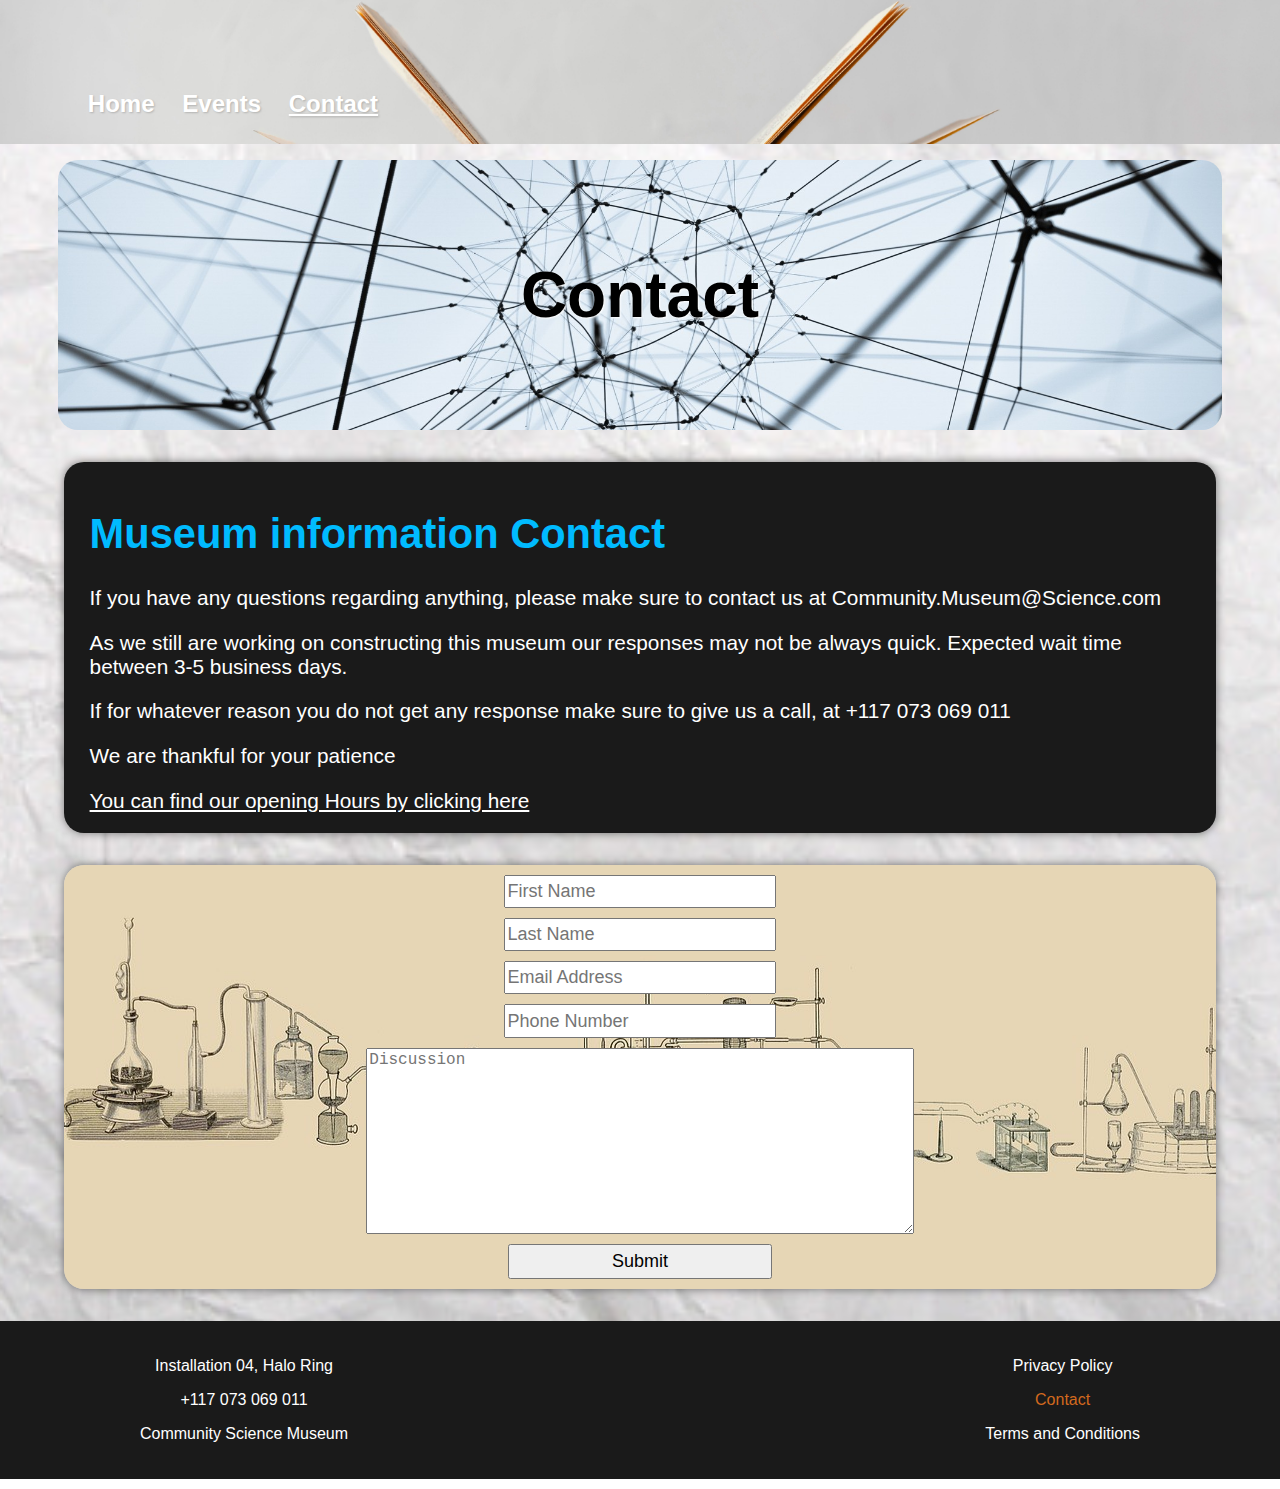
==== Contact.html @ 84af9bfe "Pulled out HTML" ====
<!DOCTYPE html>
<html lang="en">
<head>
    <meta charset="UTF-8">
    <meta name="viewport" content="width=device-width, initial-scale=1.0">
    <title>ContactInfo</title>
    <link rel="stylesheet" href="CSS/Contact.css">
</head>
<body>
    <header>
        <div class="header-container">
            <div class="header-links">
                <a href="index.html" class="header-link">Home</a>
                <a href="Events.html" class="header-link">Events</a>
                <a href="Contact.html" class="header-link" id="headSelected">Contact</a>
            </div>
        </div>
    </header>
        <div class="contactImageSingle">
            <img id="contactImage" src="/Images/images/william-bout-264826.jpg" alt="Webbed Center">
            <div class="contactImageText">Contact</div>
        </div>
        
    <div class="firstInfoContainer">
            <h1>Museum information Contact</h1>
            <p>If you have any questions regarding anything, please make sure to contact us at Community.Museum@Science.com</p>
            <p>As we still are working on constructing this museum our responses may not be always quick. Expected wait time between 3-5 business days.</p>
            <p>If for whatever reason you do not get any response make sure to give us a call, at +117 073 069 011</p>
            <p>We are thankful for your patience</p>
            <a href="/index.html#Hours" id="hourLinkTag">You can find our opening Hours by clicking here</a>
    </div>
    <div class="inputLabelSquare">
            <input placeholder="First Name" type="text" name="firstName" id="firstName">
            <input placeholder="Last Name" type="text" name="lastName" id="lastName">
            <input placeholder="Email Address" type="text" name="emailAddress" id="emailAddress">
            <input placeholder="Phone Number" type="text" name="phoneNumber" id="phoneNumber">
            <textarea placeholder="Discussion" name="ExtraText" id="Extra" cols="30" rows="10"></textarea>
            <input type="submit">
    </div>



    <footer>
        <div class="footerBox">
            <div class="footerTextContainer">
                <p>Installation 04, Halo Ring</p>
                <p>+117 073 069 011</p>
                <p>Community Science Museum</p>
            </div>
            <div class="footerTextContainer">
                <a href="/HTML/privacyPolicy.html"><p>Privacy Policy</p></a>
                <a href="/HTML/Contact.html"><p id="Selected">Contact</p></a>
                <a href="/HTML/termsAndConditions.html"><p>Terms and Conditions</p></a>
            </div>
        </div>
        </footer>
</body>
</html>
---- CSS/Contact.css ----
@import url(/CSS/Header+Footer.css);

#headSelected {
    text-decoration: underline;
}

.contactImageSingle {
    text-align: center;
    margin-top: 20px;
    display: flex;
    justify-content: center;
    align-items: center;
    margin: 1rem;
    position: relative;
}

#contactImage {
    height: 15%;
    max-height: 270px;
    width: 91vw;  
    max-width: 1190px; 
    min-width: 280px;  
    object-fit: cover; 
    border-radius: 20px; 
    margin: 0 auto;
}

.contactImageText {
    position: absolute;
    top: 50%;
    left: 50%;
    transform: translate(-50%, -50%);
    font-size: 4em;
    font-weight: bold;
    text-shadow: 1px 1px 2px rgb(255, 255, 255);
    text-align: center;
    color: rgb(0, 0, 0);
}

.firstInfoContainer {
    min-height: 26vh;
    width: 90vw;
    max-width: 1190px;
    background-color: #1A1A1A;
    margin: 2rem auto;
    position: relative;
    padding: 20px 2%;
    text-align: left;
    font-size: 1.3em;
    box-sizing: border-box;
    box-shadow: 0 0 10px rgba(0, 0, 0, 0.5); 
    border-radius: 20px;
    overflow-wrap: break-word;
}

h1 {
    color: rgb(0, 187, 255);
}

#hourLinkTag {
    text-decoration: underline;
}

.inputLabelSquare {
    min-height: 26vh;
    width: 90vw;
    max-width: 1190px;
    background-color: #1A1A1A;
    background: url(/Images/images/lab-512503_1920.jpg) center no-repeat;
    margin: 2rem auto;
    display: flex;
    flex-direction: column;
    align-items: center;
    box-shadow: 0 0 10px rgba(0, 0, 0, 0.5); 
    border-radius: 20px;
}

.inputLabelSquare input {
    width: 150px;
    min-width: 23%;
    height: 1.7rem;
    margin-top: 10px;
    font-size: large;
}

.inputLabelSquare textarea {
    width: 175px;
    min-width: 47%;
    margin-top: 10px;
    font-size: large;
}

.inputLabelSquare input[type="submit"] {
    height: 35px;
    margin-bottom: 10px;
}

#Selected {
    color: chocolate;
}
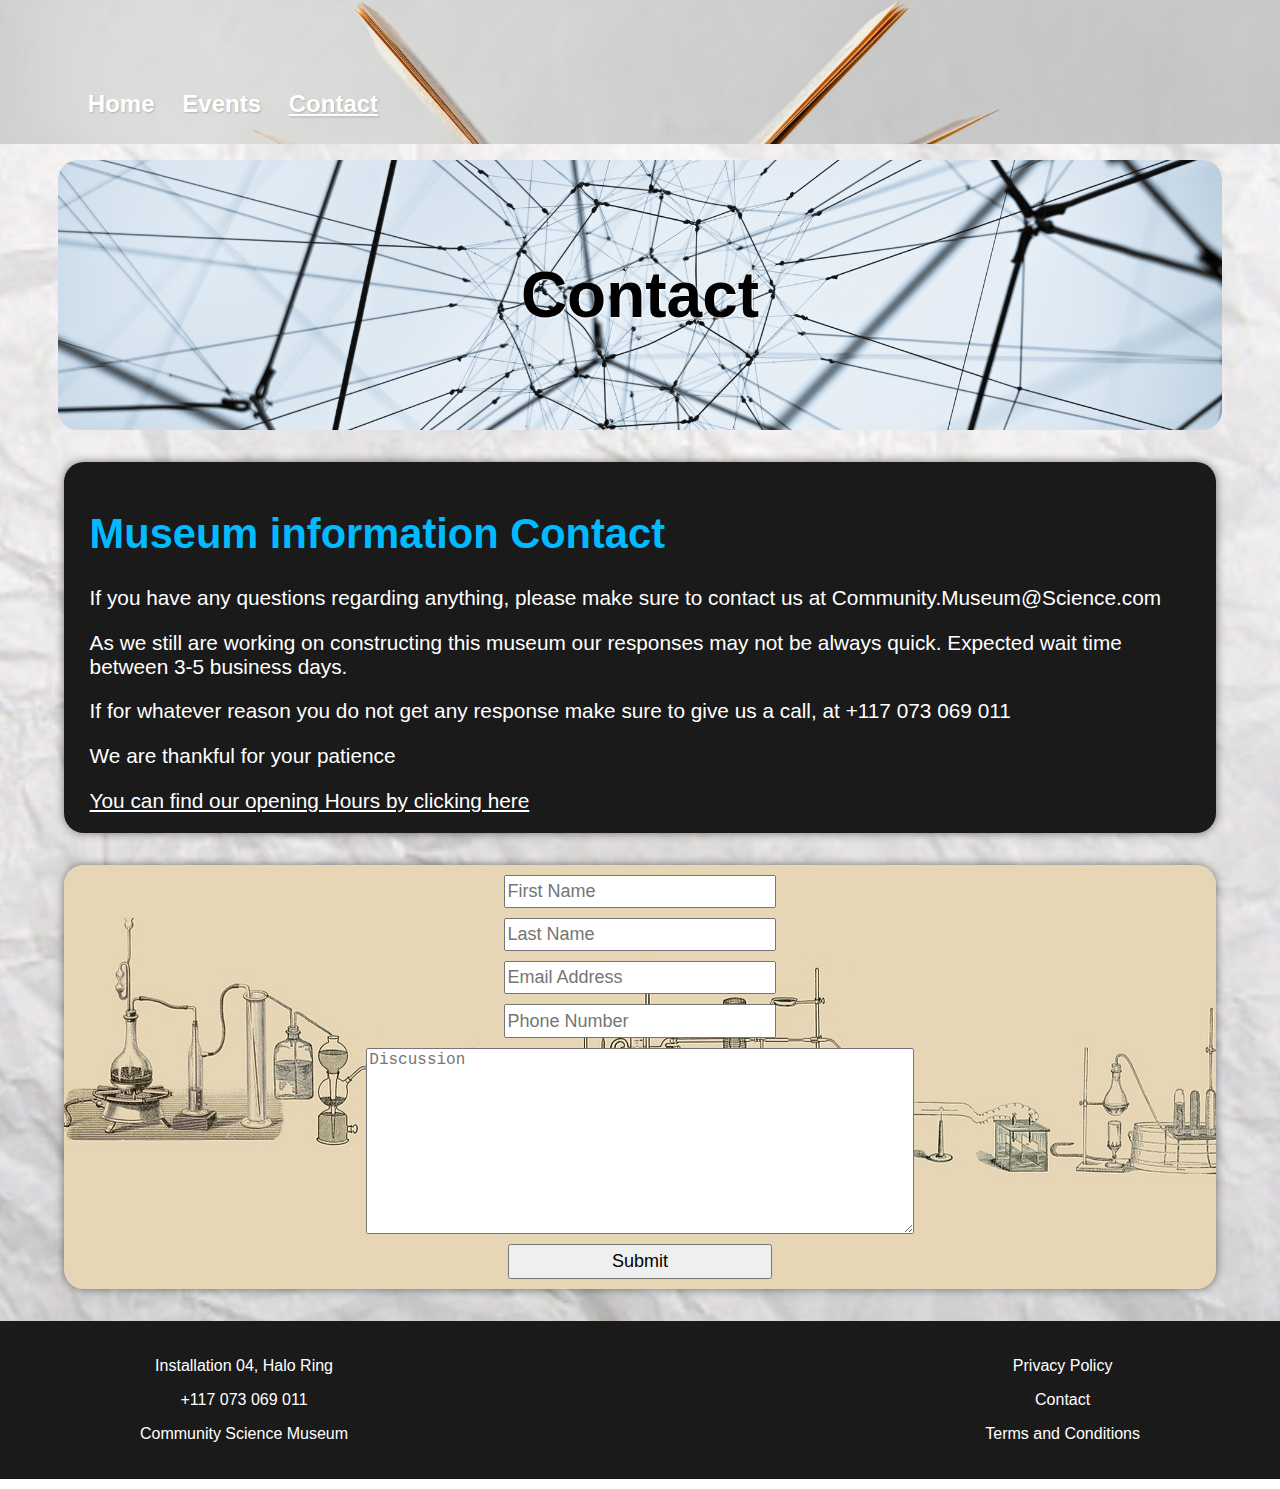
==== commit b678d077: "Maybe Success" ====
--- a/Contact.html
+++ b/Contact.html
@@ -4,7 +4,7 @@
     <meta charset="UTF-8">
     <meta name="viewport" content="width=device-width, initial-scale=1.0">
     <title>ContactInfo</title>
-    <link rel="stylesheet" href="CSS/Contact.css">
+    <link rel="stylesheet" href="Contact.css">
 </head>
 <body>
     <header>
@@ -17,7 +17,7 @@
         </div>
     </header>
         <div class="contactImageSingle">
-            <img id="contactImage" src="/Images/images/william-bout-264826.jpg" alt="Webbed Center">
+            <img id="contactImage" src="Images/images/william-bout-264826.jpg" alt="Webbed Center">
             <div class="contactImageText">Contact</div>
         </div>
         
@@ -27,7 +27,7 @@
             <p>As we still are working on constructing this museum our responses may not be always quick. Expected wait time between 3-5 business days.</p>
             <p>If for whatever reason you do not get any response make sure to give us a call, at +117 073 069 011</p>
             <p>We are thankful for your patience</p>
-            <a href="/index.html#Hours" id="hourLinkTag">You can find our opening Hours by clicking here</a>
+            <a href="index.html#Hours" id="hourLinkTag">You can find our opening Hours by clicking here</a>
     </div>
     <div class="inputLabelSquare">
             <input placeholder="First Name" type="text" name="firstName" id="firstName">
@@ -48,9 +48,9 @@
                 <p>Community Science Museum</p>
             </div>
             <div class="footerTextContainer">
-                <a href="/HTML/privacyPolicy.html"><p>Privacy Policy</p></a>
-                <a href="/HTML/Contact.html"><p id="Selected">Contact</p></a>
-                <a href="/HTML/termsAndConditions.html"><p>Terms and Conditions</p></a>
+                <a href="privacyPolicy.html"><p>Privacy Policy</p></a>
+                <a href="Contact.html"><p>Contact</p></a>
+                <a href="termsAndConditions.html"><p>Terms and Conditions</p></a>
             </div>
         </div>
         </footer>
--- a/Contact.css
+++ b/Contact.css
@@ -0,0 +1,100 @@
+@import url(Header+Footer.css);
+
+#headSelected {
+    text-decoration: underline;
+}
+
+.contactImageSingle {
+    text-align: center;
+    margin-top: 20px;
+    display: flex;
+    justify-content: center;
+    align-items: center;
+    margin: 1rem;
+    position: relative;
+}
+
+#contactImage {
+    height: 15%;
+    max-height: 270px;
+    width: 91vw;  
+    max-width: 1190px; 
+    min-width: 280px;  
+    object-fit: cover; 
+    border-radius: 20px; 
+    margin: 0 auto;
+}
+
+.contactImageText {
+    position: absolute;
+    top: 50%;
+    left: 50%;
+    transform: translate(-50%, -50%);
+    font-size: 4em;
+    font-weight: bold;
+    text-shadow: 1px 1px 2px rgb(255, 255, 255);
+    text-align: center;
+    color: rgb(0, 0, 0);
+}
+
+.firstInfoContainer {
+    min-height: 26vh;
+    width: 90vw;
+    max-width: 1190px;
+    background-color: #1A1A1A;
+    margin: 2rem auto;
+    position: relative;
+    padding: 20px 2%;
+    text-align: left;
+    font-size: 1.3em;
+    box-sizing: border-box;
+    box-shadow: 0 0 10px rgba(0, 0, 0, 0.5); 
+    border-radius: 20px;
+    overflow-wrap: break-word;
+}
+
+h1 {
+    color: rgb(0, 187, 255);
+}
+
+#hourLinkTag {
+    text-decoration: underline;
+}
+
+.inputLabelSquare {
+    min-height: 26vh;
+    width: 90vw;
+    max-width: 1190px;
+    background-color: #1A1A1A;
+    background: url(Images/images/lab-512503_1920.jpg) center no-repeat;
+    margin: 2rem auto;
+    display: flex;
+    flex-direction: column;
+    align-items: center;
+    box-shadow: 0 0 10px rgba(0, 0, 0, 0.5); 
+    border-radius: 20px;
+}
+
+.inputLabelSquare input {
+    width: 150px;
+    min-width: 23%;
+    height: 1.7rem;
+    margin-top: 10px;
+    font-size: large;
+}
+
+.inputLabelSquare textarea {
+    width: 175px;
+    min-width: 47%;
+    margin-top: 10px;
+    font-size: large;
+}
+
+.inputLabelSquare input[type="submit"] {
+    height: 35px;
+    margin-bottom: 10px;
+}
+
+#Selected {
+    color: chocolate;
+}
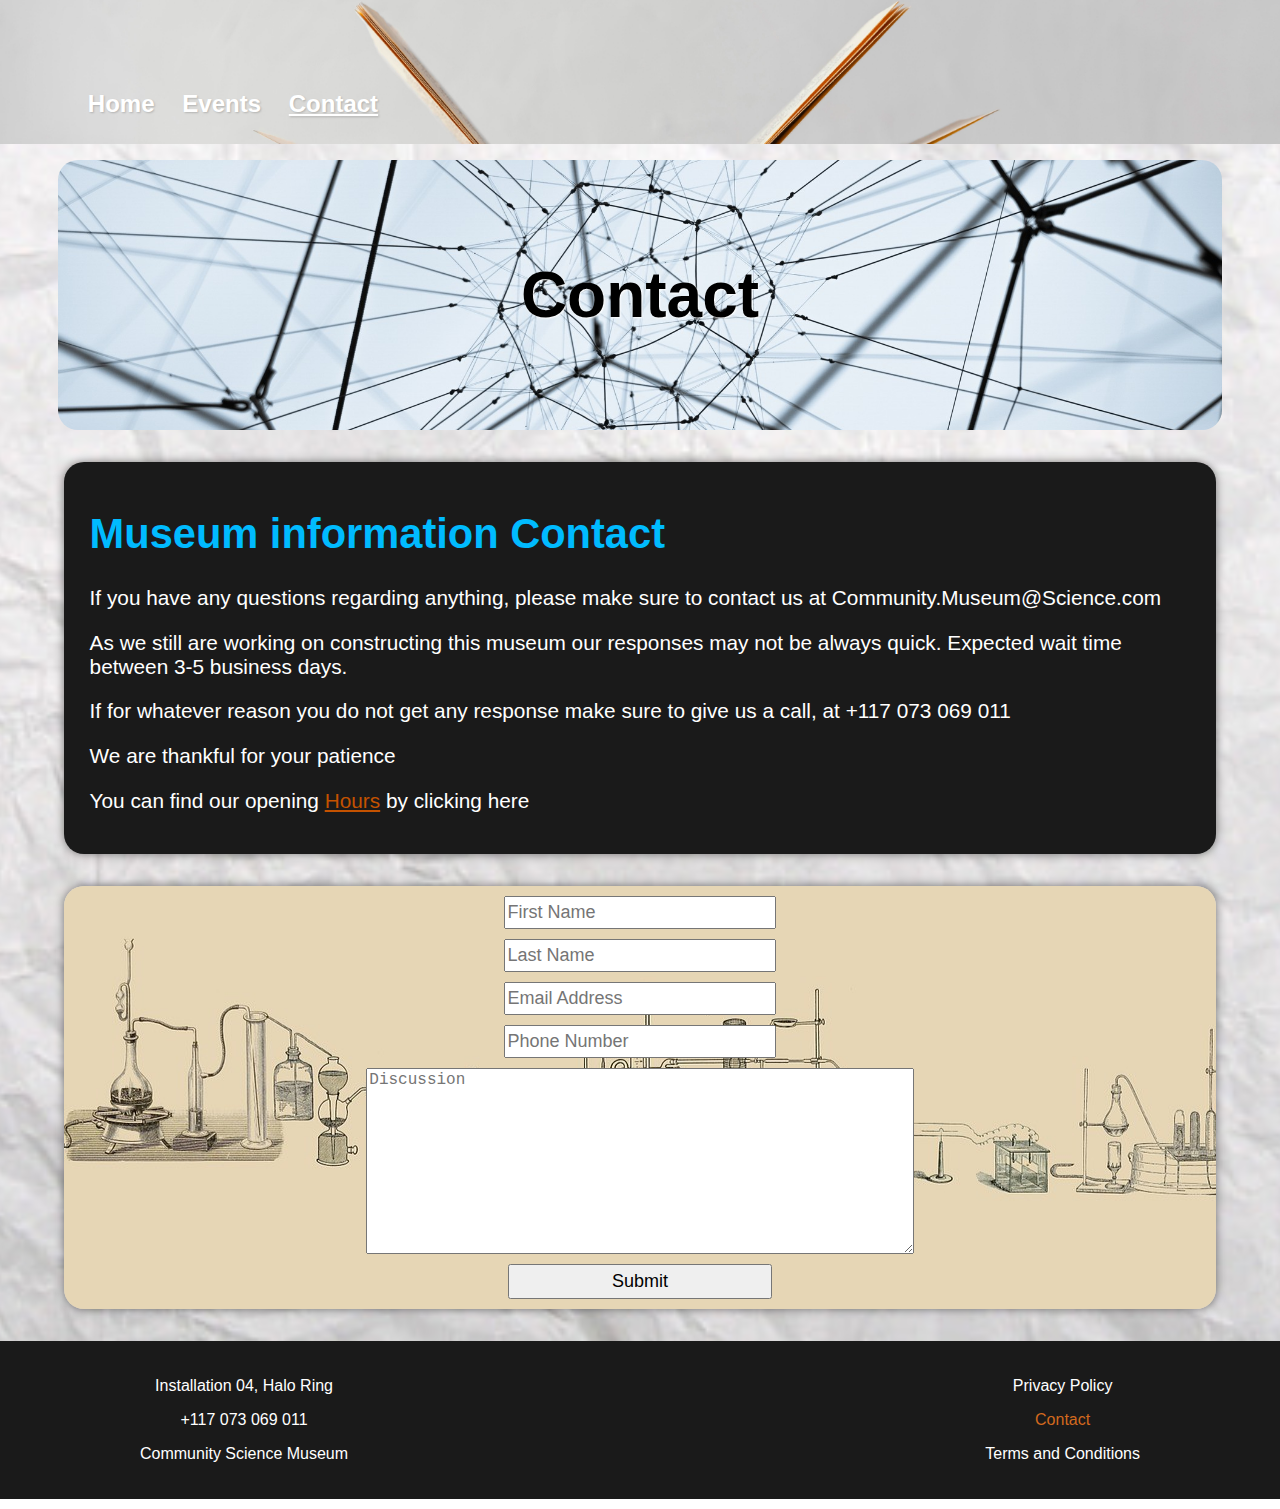
==== commit 1c3b4699: "Final Submit" ====
--- a/Contact.html
+++ b/Contact.html
@@ -27,7 +27,7 @@
             <p>As we still are working on constructing this museum our responses may not be always quick. Expected wait time between 3-5 business days.</p>
             <p>If for whatever reason you do not get any response make sure to give us a call, at +117 073 069 011</p>
             <p>We are thankful for your patience</p>
-            <a href="index.html#Hours" id="hourLinkTag">You can find our opening Hours by clicking here</a>
+            <p>You can find our opening <a href="index.html#Hours" id="hourLinkTag">Hours</a> by clicking here</p>
     </div>
     <div class="inputLabelSquare">
             <input placeholder="First Name" type="text" name="firstName" id="firstName">
@@ -49,7 +49,7 @@
             </div>
             <div class="footerTextContainer">
                 <a href="privacyPolicy.html"><p>Privacy Policy</p></a>
-                <a href="Contact.html"><p>Contact</p></a>
+                <a href="Contact.html"><p id="Selected">Contact</p></a>
                 <a href="termsAndConditions.html"><p>Terms and Conditions</p></a>
             </div>
         </div>
--- a/Contact.css
+++ b/Contact.css
@@ -59,6 +59,7 @@
 
 #hourLinkTag {
     text-decoration: underline;
+    color: rgb(196, 82, 0);
 }
 
 .inputLabelSquare {
